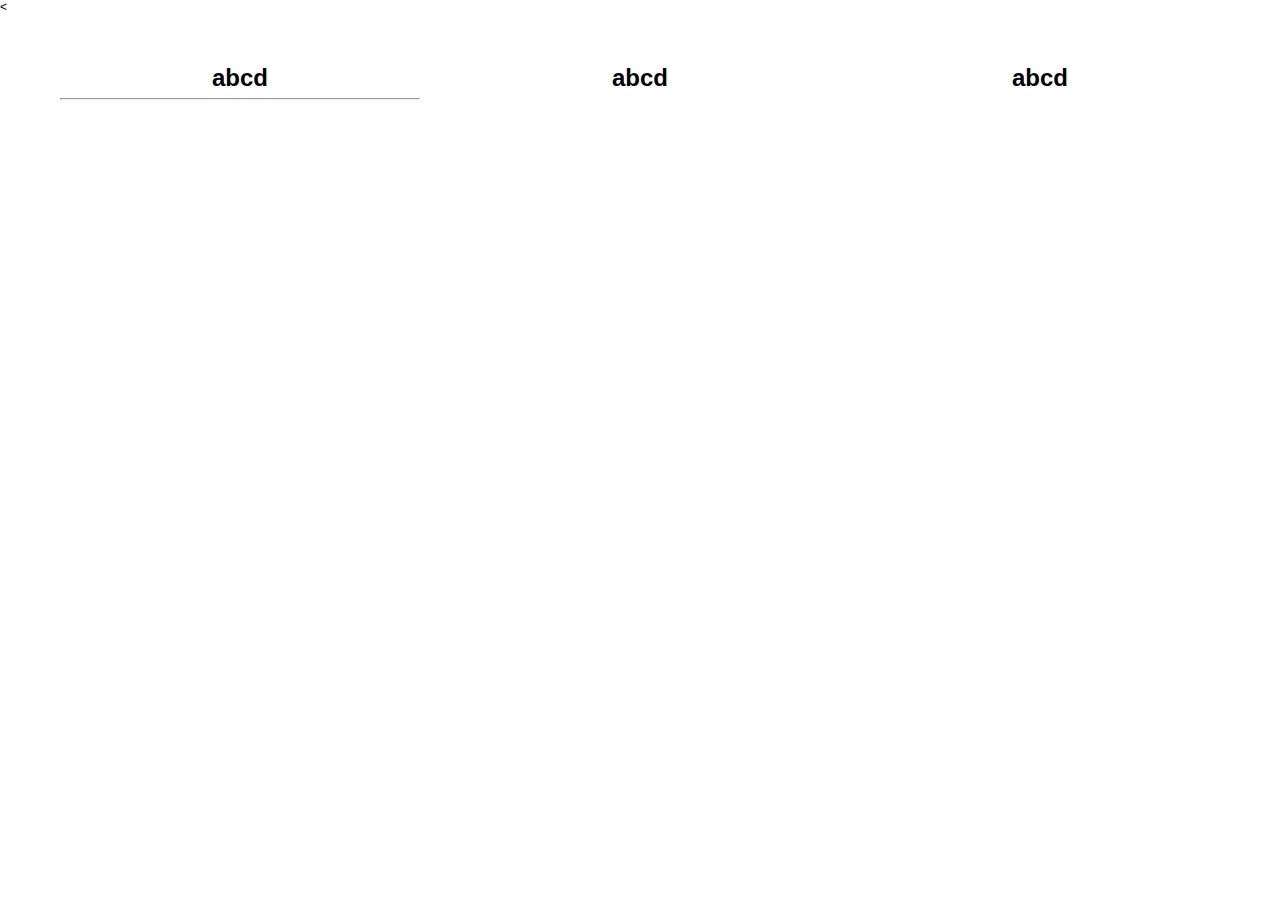
==== index.html @ 94511e7e "initial template" ====
<<!DOCTYPE html>
<html lang="en">
  <head>
    <meta charset="utf-8">
    <meta name="viewport" content="width=device-width, initial-scale=1.0">
    <meta name="description" content="Test Grid">
    <meta name="author" content="Jeff Chi">

    <title>Test | column</title>

    <!--CSS-->
    <link href="test.css" rel="stylesheet">
    
  </head>
  <body>
    <div class="section">
        <div class="container">
         <div class="row">
            <div class="col-4"><h1>abcd</h1><hr/></div>
            <div class="col-4"><h1>abcd</h1></div>
            <div class="col-4"><h1>abcd</h1></div>
        </div>
    </div>
  </div>
  </body>
</html>
---- test.css ----
/*-----------------------------------------------------------------------------
Reset
-----------------------------------------------------------------------------*/


body,h1,h2,h3 {
	margin: 0;
}

a {
	color: inherit;
	text-decoration: none;
}

img {
	max-width: 100%;
}

/*-----------------------------------------------------------------------------
Typography
-----------------------------------------------------------------------------*/

body {
	font-family: Lato, sans-serif;
    font-size: 12px;
	-webkit-font-smoothing: antialiased;
    width: 100%;
}

.section{
    padding-top: 50px;
    padding-bottom: 50px;
    padding-left: 20px;
    padding-right: 20px;
    text-align: center;
}
/*-----------------------------------------------------------------------------
Grid
-----------------------------------------------------------------------------*/
.container {
    width: 100%;
    margin: 0 auto;
    max-width: 1200px;
    box-sizing: border-box;

}
.row {
    border: #9b59b6;
    overflow: hidden;
}
.col-12 {
    float: left;
    width: 100%;
    box-sizing: border-box;
    padding: 0 20px;
}
.col-11 {
    float: left;
    width: 91.66666667%;
    box-sizing: border-box;
}
.col-10 {
    float: left;
    width: 83.33333333%;
    box-sizing: border-box;
}
.col-9 {
    float: left;
    width: 75%;
    box-sizing: border-box;
}
.col-8 {
    float: left;
    width: 66.66666667%;
    box-sizing: border-box;
}
.col-7 {
    float: left;
    width: 58.33333333%;
    box-sizing: border-box;
}
.col-6 {
	    float: left;
	    width: 50%;
	    box-sizing: border-box;
	    padding: 0 20px;
	}	
.col-5 {
    float: left;
    width: 41.66666667%;
    box-sizing: border-box;
}
.col-3 {
    float: left;
    width: 25%;
    box-sizing: border-box;
}
.col-2 {
    float: left;
    width: 16.66666667%;
    box-sizing: border-box;
}
.col-1 {
    float: left;
    width: 8.33333333%;
    box-sizing: border-box;
}
.mobile-hidden {
	display: none;
}

@media all and (min-width: 768px) {
	.col-6 {
	    float: left;
	    width: 50%;
	    box-sizing: border-box;
	    padding: 0 20px;
	}
	.col-4 {
	    float: left;
	    width: 33.33333333%;
	    padding: 0 20px;
	    box-sizing: border-box;
	}
	.category,
	.stat {
		float: left;
		width: 20%;
		box-sizing: border-box;
	}
	.mobile-hidden {
		display: block;
	}
	.left {
		float: left;
	}
	.right {
		float: right;
	}
}

@media all and (min-width: 1024px) {

}

@media all and (min-width: 1280px) {

}
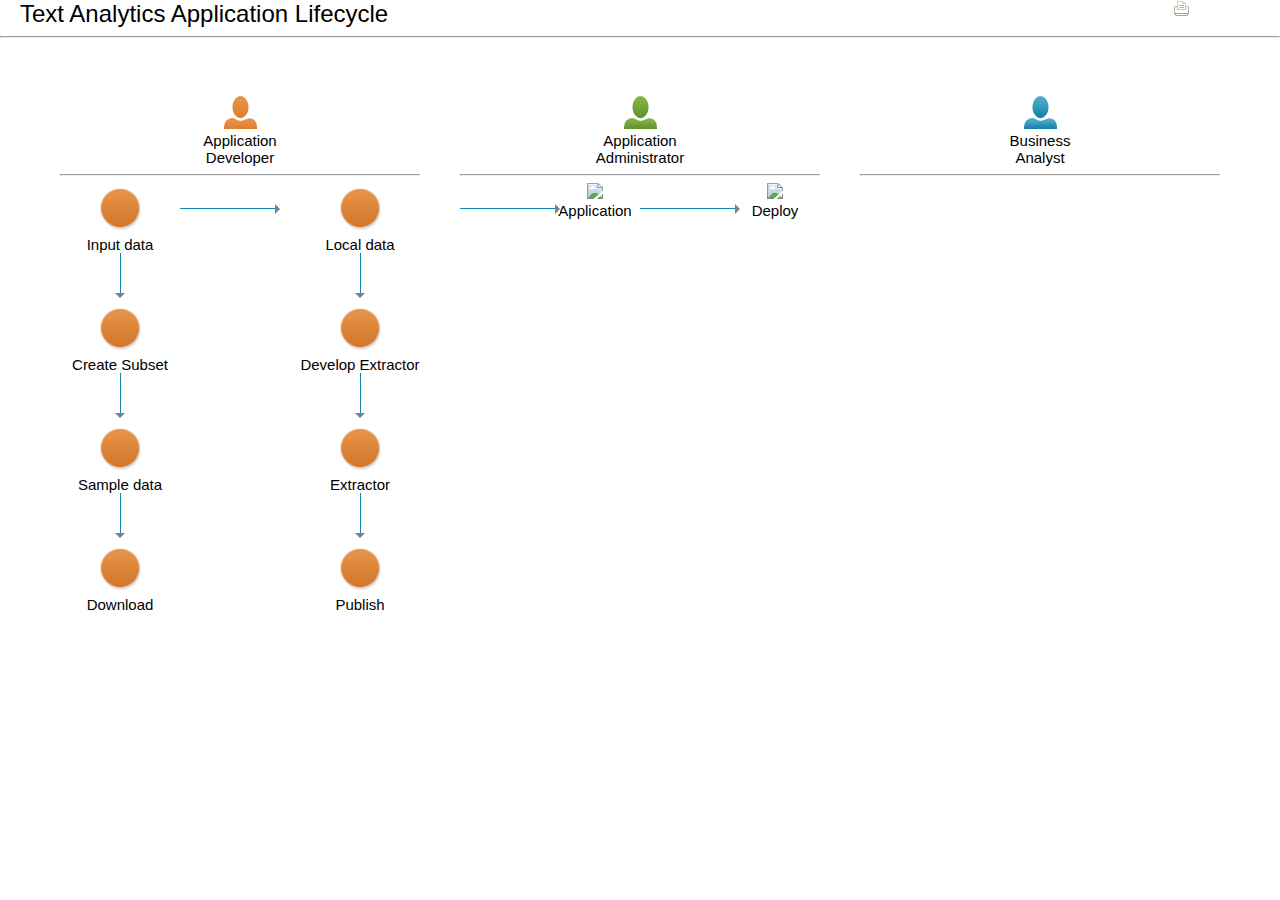
==== commit c418e304: "new one with css+js" ====
--- a/index.html
+++ b/index.html
@@ -1,4 +1,4 @@
-<<!DOCTYPE html>
+<!DOCTYPE html>
 <html lang="en">
   <head>
     <meta charset="utf-8">
@@ -10,17 +10,127 @@
 
     <!--CSS-->
     <link href="test.css" rel="stylesheet">
-    
+    <link rel="stylesheet" href="https://cdn.jsdelivr.net/jquery.webui-popover/1.2.1/jquery.webui-popover.min.css">
+    <script src="https://cdn.jsdelivr.net/jquery/1.11.3/jquery.min.js"></script>
+    <script src="https://cdn.jsdelivr.net/jquery.webui-popover/1.2.1/jquery.webui-popover.min.js"></script>
+
   </head>
   <body>
+    <div class="row">
+      <div class="col-6 header-text">Text Analytics Application Lifecycle</div>
+      <div class="col-1 right"><a href="#"><img class="print" src="./common/print_default.png"/></a></div>
+  </div>
+  <hr/>
+
     <div class="section">
         <div class="container">
          <div class="row">
-            <div class="col-4"><h1>abcd</h1><hr/></div>
-            <div class="col-4"><h1>abcd</h1></div>
-            <div class="col-4"><h1>abcd</h1></div>
+            <div class="col-4">
+              <div><img id="role_app_dev" src="./common/role_orange.png" /><br/>Application<br/>Developer</div>
+              <hr/>
+              <div class="container">
+                <div class="inner-col-4">
+                    <img id="input-data" class="action-selected orange" width="50px" src="./common/orangeNode.png" /><br/>Input data
+                    <div class="ver-line-arrow">
+                      <div class="ver-line"></div>
+                      <div class="down-arrow"></div>
+                    </div>
+                    <img id="creat-subset" class="action-selected orange" width="50px" src="./common/orangeNode.png" /><br/>Create Subset
+                    <div class="ver-line-arrow">
+                      <div class="ver-line"></div>
+                      <div class="down-arrow"></div>
+                    </div>
+                    <img id="sample-data" class="action-selected orange" width="50px" src="./common/orangeNode.png" /><br/>Sample data
+                    <div class="ver-line-arrow">
+                      <div class="ver-line"></div>
+                      <div class="down-arrow"></div>
+                    </div>
+                    <img id="download" class="action-selected orange" width="50px" src="./common/orangeNode.png" /><br/>Download
+                </div>
+                <div class="inner-col-4">
+                  <div class="hor-line-arrow">
+                    <div class="hor-line"></div>
+                    <div class="right-arrow"></div>
+                  </div>
+                </div>
+                <div class="inner-col-4">
+                  <img id="local-data" class="action-selected orange" width="50px" src="./common/orangeNode.png" /><br/>Local data
+                  <div class="ver-line-arrow">
+                    <div class="ver-line"></div>
+                    <div class="down-arrow"></div>
+                  </div>
+                  <img id="develop-extra" class="action-selected orange" width="50px" src="./common/orangeNode.png" /><br/>Develop Extractor
+                  <div class="ver-line-arrow">
+                    <div class="ver-line"></div>
+                    <div class="down-arrow"></div>
+                  </div>
+                  <img id="extractor" class="action-selected orange" width="50px" src="./common/orangeNode.png" /><br/>Extractor
+                  <div class="ver-line-arrow">
+                    <div class="ver-line"></div>
+                    <div class="down-arrow"></div>
+                  </div>
+                  <img id="publish" class="action-selected orange" width="50px" src="./common/orangeNode.png" /><br/>Publish
+                </div>
+              </div>
+
+
+            </div>
+            <div class="col-4">
+              <div><img id="role-app-admin" src="./common/role_green.png" /><br/>Application<br/>Administrator</div>
+              <hr/>
+              <div class="container">
+                <div class="col-3">
+                  <div class="hor-line-arrow">
+                    <div class="hor-line"></div>
+                    <div class="right-arrow"></div>
+                  </div>
+                </div>
+                <div class="col-3">
+                  <img id="application" class="action-selected green" width="50px" src="./common/GreenNode.png" /><br/>Application
+                </div>
+              <div class="col-3">
+                <div class="hor-line-arrow">
+                  <div class="hor-line"></div>
+                  <div class="right-arrow"></div>
+                </div>
+              </div>
+              <div class="col-3">
+                <img id="deploy" class="action-selected green" width="50px" src="./common/GreenNode.png" /><br/>Deploy
+              </div>
+            </div>
+
+            </div>
+            <div class="col-4">
+              <div><img id="role-bus-ana" src="./common/role_blue.png" /><br/>Business<br/>Analyst</div>
+              <hr/>
+
+            </div>
         </div>
     </div>
   </div>
+
+  <div id="inputdata-content" style="display:none">Input data is the data collection that you want to analyze.</div>
+  <div id="localdata-content" style="display:none">Use this local subsetted data that you just downloaded to develop an extractor in Eclipse tools.</div>
+  <div id="createsubset-content" style="display:none; max-width:300px"><p>Create a document collection that is both representative of the larger data set and that is small enough to be downloaded to your development work station.</p>
+    <ol><li>In the Applications tab, run either the *Data Subset* or *Data Sampling* application.</li><li>To convert the JSON or CSV output of these applications to a format that the Text Analytics Workflow can use, see <a href="#">Getting sample data to use with Eclipse tools</a>.</li></ol></div>
+  <div id="application-content" style="display:none; max-width:300px">A text analytics application is an AQL module or group of AQL modules packaged for users to analyze text in BigInsights cluster nodes. After you publish your application, it becomes part of the InfoSphere BigInsights applications catalog. The published application is located in the Applications tab of the Infosphere BigInsights Console.</div>
+  <div id="deploy-content" style="display:none; max-width:300px"><p>An application administrator deploys the application, which makes it available for other users in the InfoSphere BigInsights Console.</p>
+    <ol>
+      <li>In the Applications tab, click the Manage subtab, and then find and select the application.</li>
+      <li>Click Deploy above the list of applications.</li>
+      <li>In the Deploy Applcation window, configure the required parameters and click Deploy.</li>
+    </ol>
+<p>As part of the deploy step, you configure the locations of the external dictionaries and tables that are required by the extractor in this application. To learn more about the formats that are required, see *File formats for external artifacts*.</p></div>
   </body>
-</html>+  <script>
+
+  /* inputdata
+  */
+
+  $('#input-data').webuiPopover({url:'#inputdata-content',trigger:'hover'});
+  $('#local-data').webuiPopover({url:'#localdata-content',trigger:'hover'});
+  $('#creat-subset').webuiPopover({url:'#createsubset-content',trigger:'hover'});
+  $('#application').webuiPopover({url:'#application-content',trigger:'hover'});
+  $('#deploy').webuiPopover({url:'#deploy-content',trigger:'hover'});
+  </script>
+</html>
--- a/test.css
+++ b/test.css
@@ -7,10 +7,12 @@
 	margin: 0;
 }
 
+/*
 a {
 	color: inherit;
 	text-decoration: none;
 }
+*/
 
 img {
 	max-width: 100%;
@@ -22,7 +24,6 @@
 
 body {
 	font-family: Lato, sans-serif;
-    font-size: 12px;
 	-webkit-font-smoothing: antialiased;
     width: 100%;
 }
@@ -33,6 +34,7 @@
     padding-left: 20px;
     padding-right: 20px;
     text-align: center;
+		font-size: 15px;
 }
 /*-----------------------------------------------------------------------------
 Grid
@@ -84,7 +86,7 @@
 	    width: 50%;
 	    box-sizing: border-box;
 	    padding: 0 20px;
-	}	
+	}
 .col-5 {
     float: left;
     width: 41.66666667%;
@@ -109,6 +111,85 @@
 	display: none;
 }
 
+/*-----------------------------------------------------------------------------
+Customized
+-----------------------------------------------------------------------------*/
+.header-text{
+	  font-size: 24px;
+}
+
+.inner-col-4 {
+		float: left;
+		width: 33.33333333%;
+		box-sizing: border-box;
+}
+
+.print:hover {
+	background url('./common/print_default.png') no-repeat center;
+	cursor: pointer;
+}
+.action-selected{
+	cursor: pointer;
+}
+.action-selected:hover {
+	background: url('./common/orange_ring.png') no-repeat center;
+}
+
+/*-----------------------------------------------------------------------------
+arrow+lines
+-----------------------------------------------------------------------------*/
+.hor-line-arrow {
+	position: relative;
+	width:100px;
+}
+
+.hor-line {
+	height:1px;
+	width: 95px;
+	background: url('./common/blank_blue.png');
+	margin-top: 25px;
+	overflow: hidden;
+}
+
+.right-arrow {
+	width: 0;
+	height: 0;
+	float:right;
+	margin-top:-5px;
+	/* border-right: 10px solid #3F51B5; */
+	border-left: 5px solid gray;
+	border-top: 5px solid rgb(255, 255, 255);
+	border-bottom: 5px solid rgb(255, 255, 255);
+}
+
+.ver-line-arrow {
+	height:50px;
+	position: relative;
+	text-align: center;
+}
+
+.ver-line {
+	width:1px;
+	background: url('./common/blank_blue.png');
+	height:40px;
+	margin-left: auto;
+	margin-right: auto;
+}
+.down-arrow {
+	width: 0;
+	height: 0;
+	margin-left: auto;
+	margin-right:auto;
+	/* border-bottom: 10px solid #3F51B5; */
+	border-top: 5px solid gray;
+	border-left: 5px solid rgb(255, 255, 255);
+	border-right: 5px solid rgb(255, 255, 255);
+}
+
+
+/*-----------------------------------------------------------------------------
+Responsive
+-----------------------------------------------------------------------------*/
 @media all and (min-width: 768px) {
 	.col-6 {
 	    float: left;
@@ -145,4 +226,4 @@
 
 @media all and (min-width: 1280px) {
 
-}+}
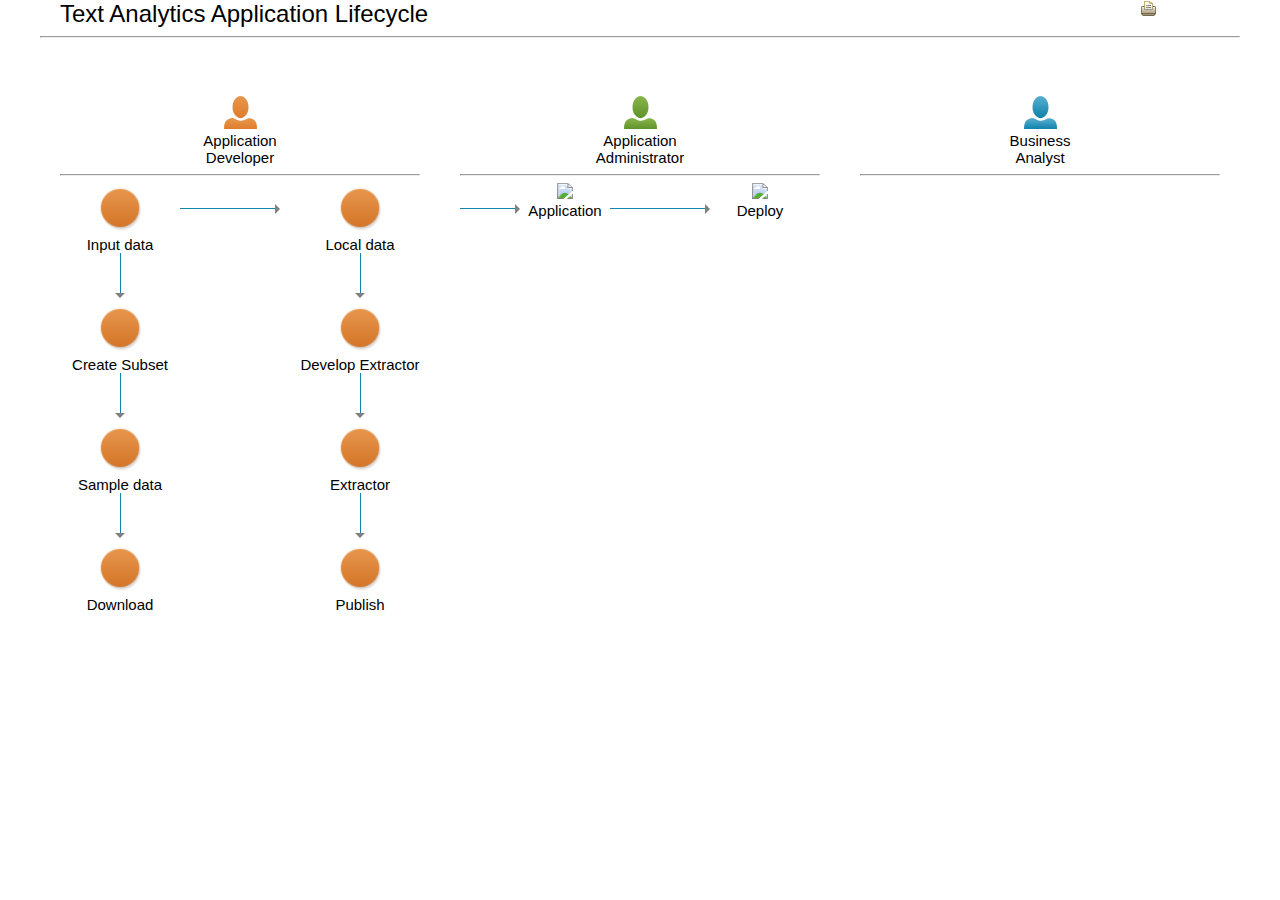
==== commit 527cfba8: "still in progress" ====
--- a/index.html
+++ b/index.html
@@ -16,11 +16,13 @@
 
   </head>
   <body>
+    <div class="container">
     <div class="row">
       <div class="col-6 header-text">Text Analytics Application Lifecycle</div>
-      <div class="col-1 right"><a href="#"><img class="print" src="./common/print_default.png"/></a></div>
+      <div class="col-1 right"><a href="#"><img id="print_icon" class="print" src="./common/print_hover.png" onClick="window.print()"/></a></div>
   </div>
   <hr/>
+</div>
 
     <div class="section">
         <div class="container">
@@ -49,7 +51,7 @@
                 </div>
                 <div class="inner-col-4">
                   <div class="hor-line-arrow">
-                    <div class="hor-line"></div>
+                    <div class="hor-line line"></div>
                     <div class="right-arrow"></div>
                   </div>
                 </div>
@@ -72,16 +74,15 @@
                   <img id="publish" class="action-selected orange" width="50px" src="./common/orangeNode.png" /><br/>Publish
                 </div>
               </div>
+            </div>
 
-
-            </div>
             <div class="col-4">
               <div><img id="role-app-admin" src="./common/role_green.png" /><br/>Application<br/>Administrator</div>
               <hr/>
               <div class="container">
-                <div class="col-3">
-                  <div class="hor-line-arrow">
-                    <div class="hor-line"></div>
+                <div class="col-2">
+                  <div class="hor-line-arrow short">
+                    <div class="hor-line shortline"></div>
                     <div class="right-arrow"></div>
                   </div>
                 </div>
@@ -90,11 +91,11 @@
                 </div>
               <div class="col-3">
                 <div class="hor-line-arrow">
-                  <div class="hor-line"></div>
+                  <div class="hor-line line"></div>
                   <div class="right-arrow"></div>
                 </div>
               </div>
-              <div class="col-3">
+              <div class="col-4">
                 <img id="deploy" class="action-selected green" width="50px" src="./common/GreenNode.png" /><br/>Deploy
               </div>
             </div>
@@ -124,6 +125,16 @@
   </body>
   <script>
 
+  /* Print icon change on hover*/
+  $('#print-icon').hover(
+    function(){
+      $(this).attr("src","./common/print_hover.png");
+      }, function(){
+      $(this).attr("src","./common/print_default.png");
+    }
+  );
+
+
   /* inputdata
   */
 
--- a/test.css
+++ b/test.css
@@ -124,8 +124,13 @@
 		box-sizing: border-box;
 }
 
+.print{
+	background-image: url('./common/print_default.png');
+	height:auto;
+}
+
 .print:hover {
-	background url('./common/print_default.png') no-repeat center;
+	background-image: url('./common/print_default.png') no-repeat center;
 	cursor: pointer;
 }
 .action-selected{
@@ -143,9 +148,21 @@
 	width:100px;
 }
 
+.short{
+	width:60px;
+}
+
+.shortline{
+	width:55px;
+}
+
+.line{
+	width: 95px;
+}
+
 .hor-line {
 	height:1px;
-	width: 95px;
+	/* width: 95px; */
 	background: url('./common/blank_blue.png');
 	margin-top: 25px;
 	overflow: hidden;
@@ -175,6 +192,7 @@
 	margin-left: auto;
 	margin-right: auto;
 }
+
 .down-arrow {
 	width: 0;
 	height: 0;
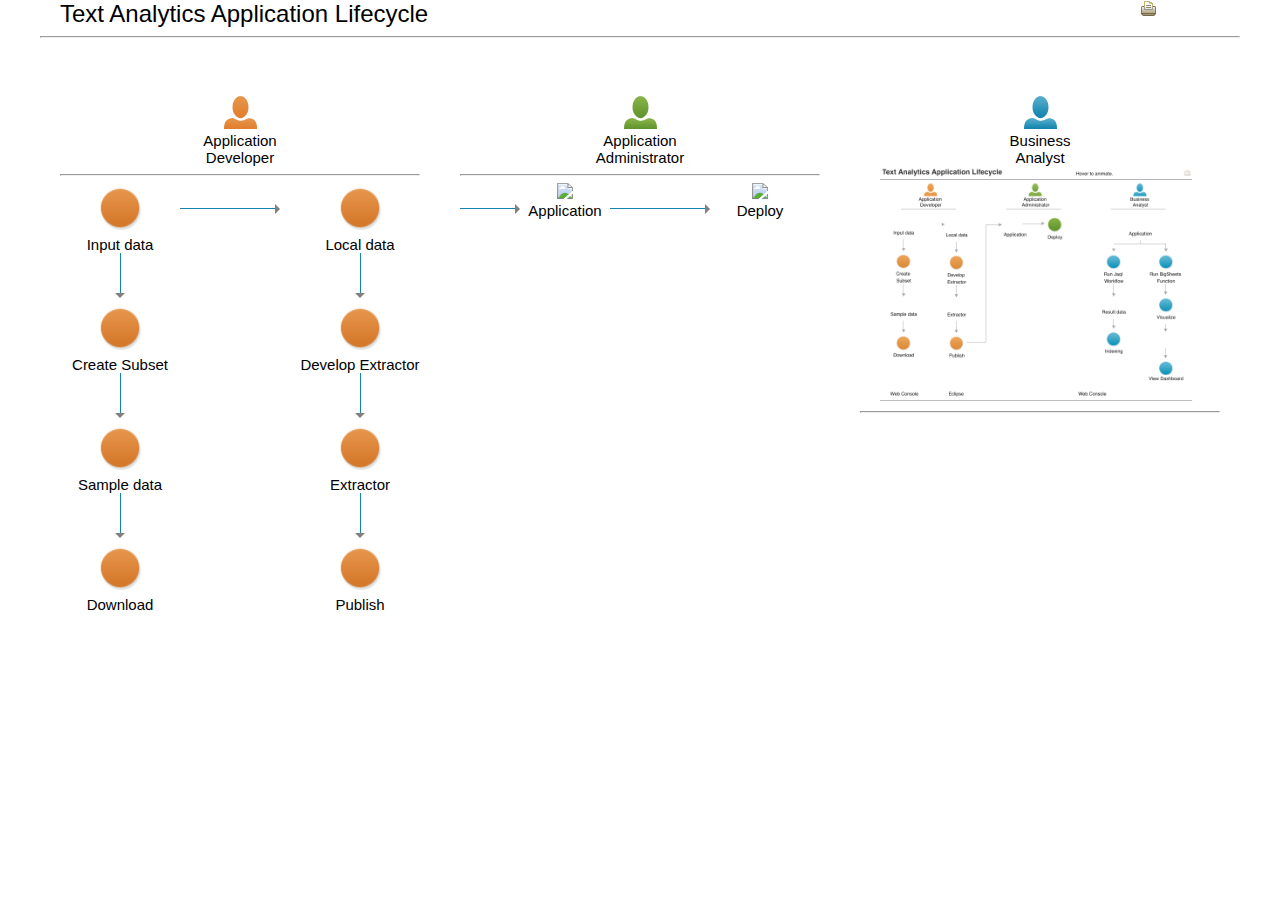
==== commit af61a974: "clickable+resiable img" ====
--- a/index.html
+++ b/index.html
@@ -103,6 +103,11 @@
             </div>
             <div class="col-4">
               <div><img id="role-bus-ana" src="./common/role_blue.png" /><br/>Business<br/>Analyst</div>
+              <div class="col-12">
+              		<a target="_blank" href="./images/shot.png">
+              		<img id="resizebleimg" src="./images/shot.png"></img>
+              		</a>
+              	</div>
               <hr/>
 
             </div>
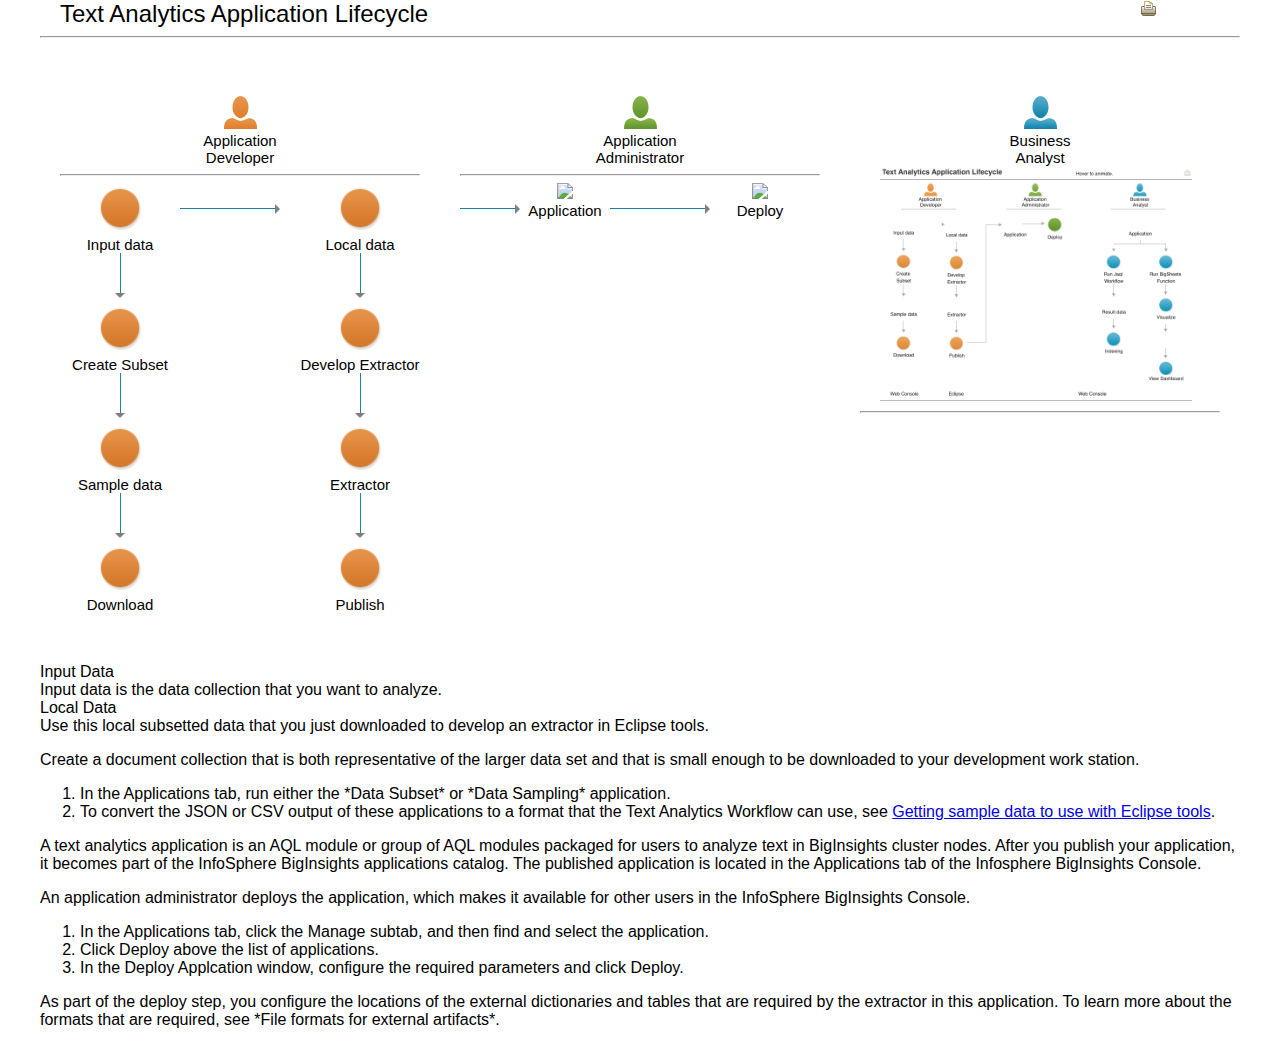
==== commit 14607dce: "with print and screen @media" ====
--- a/index.html
+++ b/index.html
@@ -1,6 +1,7 @@
 <!DOCTYPE html>
 <html lang="en">
-  <head>
+
+<head>
     <meta charset="utf-8">
     <meta name="viewport" content="width=device-width, initial-scale=1.0">
     <meta name="description" content="Test Grid">
@@ -14,139 +15,176 @@
     <script src="https://cdn.jsdelivr.net/jquery/1.11.3/jquery.min.js"></script>
     <script src="https://cdn.jsdelivr.net/jquery.webui-popover/1.2.1/jquery.webui-popover.min.js"></script>
 
-  </head>
-  <body>
+</head>
+
+<body>
     <div class="container">
-    <div class="row">
-      <div class="col-6 header-text">Text Analytics Application Lifecycle</div>
-      <div class="col-1 right"><a href="#"><img id="print_icon" class="print" src="./common/print_hover.png" onClick="window.print()"/></a></div>
-  </div>
-  <hr/>
-</div>
+        <div class="row">
+            <div class="col-6 header-text">Text Analytics Application Lifecycle</div>
+            <div class="col-1 right">
+                <a href="#"><img id="print_icon" class="print" src="./common/print_hover.png" onClick="window.print()" /></a>
+            </div>
+        </div>
+        <hr/>
+    </div>
 
     <div class="section">
         <div class="container">
-         <div class="row">
-            <div class="col-4">
-              <div><img id="role_app_dev" src="./common/role_orange.png" /><br/>Application<br/>Developer</div>
-              <hr/>
-              <div class="container">
-                <div class="inner-col-4">
-                    <img id="input-data" class="action-selected orange" width="50px" src="./common/orangeNode.png" /><br/>Input data
-                    <div class="ver-line-arrow">
-                      <div class="ver-line"></div>
-                      <div class="down-arrow"></div>
+            <div class="row">
+                <div class="col-4">
+                    <div><img id="role_app_dev" src="./common/role_orange.png" /><br/>Application<br/>Developer</div>
+                    <hr/>
+                    <div class="container">
+                        <div class="inner-col-4">
+                            <img id="input-data" class="action-selected orange" width="50px" src="./common/orangeNode.png" /><br/>Input data
+                            <div class="ver-line-arrow">
+                                <div class="ver-line"></div>
+                                <div class="down-arrow"></div>
+                            </div>
+                            <img id="creat-subset" class="action-selected orange" width="50px" src="./common/orangeNode.png" /><br/>Create Subset
+                            <div class="ver-line-arrow">
+                                <div class="ver-line"></div>
+                                <div class="down-arrow"></div>
+                            </div>
+                            <img id="sample-data" class="action-selected orange" width="50px" src="./common/orangeNode.png" /><br/>Sample data
+                            <div class="ver-line-arrow">
+                                <div class="ver-line"></div>
+                                <div class="down-arrow"></div>
+                            </div>
+                            <img id="download" class="action-selected orange" width="50px" src="./common/orangeNode.png" /><br/>Download
+                        </div>
+                        <div class="inner-col-4">
+                            <div class="hor-line-arrow">
+                                <div class="hor-line line"></div>
+                                <div class="right-arrow"></div>
+                            </div>
+                        </div>
+                        <div class="inner-col-4">
+                            <img id="local-data" class="action-selected orange" width="50px" src="./common/orangeNode.png" /><br/>Local data
+                            <div class="ver-line-arrow">
+                                <div class="ver-line"></div>
+                                <div class="down-arrow"></div>
+                            </div>
+                            <img id="develop-extra" class="action-selected orange" width="50px" src="./common/orangeNode.png" /><br/>Develop Extractor
+                            <div class="ver-line-arrow">
+                                <div class="ver-line"></div>
+                                <div class="down-arrow"></div>
+                            </div>
+                            <img id="extractor" class="action-selected orange" width="50px" src="./common/orangeNode.png" /><br/>Extractor
+                            <div class="ver-line-arrow">
+                                <div class="ver-line"></div>
+                                <div class="down-arrow"></div>
+                            </div>
+                            <img id="publish" class="action-selected orange" width="50px" src="./common/orangeNode.png" /><br/>Publish
+                        </div>
                     </div>
-                    <img id="creat-subset" class="action-selected orange" width="50px" src="./common/orangeNode.png" /><br/>Create Subset
-                    <div class="ver-line-arrow">
-                      <div class="ver-line"></div>
-                      <div class="down-arrow"></div>
+                </div>
+
+                <div class="col-4">
+                    <div><img id="role-app-admin" src="./common/role_green.png" /><br/>Application<br/>Administrator</div>
+                    <hr/>
+                    <div class="container">
+                        <div class="col-2">
+                            <div class="hor-line-arrow short">
+                                <div class="hor-line shortline"></div>
+                                <div class="right-arrow"></div>
+                            </div>
+                        </div>
+                        <div class="col-3">
+                            <img id="application" class="action-selected green" width="50px" src="./common/GreenNode.png" /><br/>Application
+                        </div>
+                        <div class="col-3">
+                            <div class="hor-line-arrow">
+                                <div class="hor-line line"></div>
+                                <div class="right-arrow"></div>
+                            </div>
+                        </div>
+                        <div class="col-4">
+                            <img id="deploy" class="action-selected green" width="50px" src="./common/GreenNode.png" /><br/>Deploy
+                        </div>
                     </div>
-                    <img id="sample-data" class="action-selected orange" width="50px" src="./common/orangeNode.png" /><br/>Sample data
-                    <div class="ver-line-arrow">
-                      <div class="ver-line"></div>
-                      <div class="down-arrow"></div>
+
+                </div>
+                <div class="col-4">
+                    <div><img id="role-bus-ana" src="./common/role_blue.png" /><br/>Business<br/>Analyst</div>
+                    <div class="col-12">
+                        <a target="_blank" href="./images/shot.png">
+                            <img id="resizebleimg" src="./images/shot.png"></img>
+                        </a>
                     </div>
-                    <img id="download" class="action-selected orange" width="50px" src="./common/orangeNode.png" /><br/>Download
+                    <hr/>
+
                 </div>
-                <div class="inner-col-4">
-                  <div class="hor-line-arrow">
-                    <div class="hor-line line"></div>
-                    <div class="right-arrow"></div>
-                  </div>
-                </div>
-                <div class="inner-col-4">
-                  <img id="local-data" class="action-selected orange" width="50px" src="./common/orangeNode.png" /><br/>Local data
-                  <div class="ver-line-arrow">
-                    <div class="ver-line"></div>
-                    <div class="down-arrow"></div>
-                  </div>
-                  <img id="develop-extra" class="action-selected orange" width="50px" src="./common/orangeNode.png" /><br/>Develop Extractor
-                  <div class="ver-line-arrow">
-                    <div class="ver-line"></div>
-                    <div class="down-arrow"></div>
-                  </div>
-                  <img id="extractor" class="action-selected orange" width="50px" src="./common/orangeNode.png" /><br/>Extractor
-                  <div class="ver-line-arrow">
-                    <div class="ver-line"></div>
-                    <div class="down-arrow"></div>
-                  </div>
-                  <img id="publish" class="action-selected orange" width="50px" src="./common/orangeNode.png" /><br/>Publish
-                </div>
-              </div>
-            </div>
-
-            <div class="col-4">
-              <div><img id="role-app-admin" src="./common/role_green.png" /><br/>Application<br/>Administrator</div>
-              <hr/>
-              <div class="container">
-                <div class="col-2">
-                  <div class="hor-line-arrow short">
-                    <div class="hor-line shortline"></div>
-                    <div class="right-arrow"></div>
-                  </div>
-                </div>
-                <div class="col-3">
-                  <img id="application" class="action-selected green" width="50px" src="./common/GreenNode.png" /><br/>Application
-                </div>
-              <div class="col-3">
-                <div class="hor-line-arrow">
-                  <div class="hor-line line"></div>
-                  <div class="right-arrow"></div>
-                </div>
-              </div>
-              <div class="col-4">
-                <img id="deploy" class="action-selected green" width="50px" src="./common/GreenNode.png" /><br/>Deploy
-              </div>
-            </div>
-
-            </div>
-            <div class="col-4">
-              <div><img id="role-bus-ana" src="./common/role_blue.png" /><br/>Business<br/>Analyst</div>
-              <div class="col-12">
-              		<a target="_blank" href="./images/shot.png">
-              		<img id="resizebleimg" src="./images/shot.png"></img>
-              		</a>
-              	</div>
-              <hr/>
-
             </div>
         </div>
     </div>
-  </div>
 
-  <div id="inputdata-content" style="display:none">Input data is the data collection that you want to analyze.</div>
-  <div id="localdata-content" style="display:none">Use this local subsetted data that you just downloaded to develop an extractor in Eclipse tools.</div>
-  <div id="createsubset-content" style="display:none; max-width:300px"><p>Create a document collection that is both representative of the larger data set and that is small enough to be downloaded to your development work station.</p>
-    <ol><li>In the Applications tab, run either the *Data Subset* or *Data Sampling* application.</li><li>To convert the JSON or CSV output of these applications to a format that the Text Analytics Workflow can use, see <a href="#">Getting sample data to use with Eclipse tools</a>.</li></ol></div>
-  <div id="application-content" style="display:none; max-width:300px">A text analytics application is an AQL module or group of AQL modules packaged for users to analyze text in BigInsights cluster nodes. After you publish your application, it becomes part of the InfoSphere BigInsights applications catalog. The published application is located in the Applications tab of the Infosphere BigInsights Console.</div>
-  <div id="deploy-content" style="display:none; max-width:300px"><p>An application administrator deploys the application, which makes it available for other users in the InfoSphere BigInsights Console.</p>
-    <ol>
-      <li>In the Applications tab, click the Manage subtab, and then find and select the application.</li>
-      <li>Click Deploy above the list of applications.</li>
-      <li>In the Deploy Applcation window, configure the required parameters and click Deploy.</li>
-    </ol>
-<p>As part of the deploy step, you configure the locations of the external dictionaries and tables that are required by the extractor in this application. To learn more about the formats that are required, see *File formats for external artifacts*.</p></div>
-  </body>
-  <script>
+    <div class="container">
+        <div class="row">
+            <div>
+              <div class="printTitle">Input Data</div>
+                <div id="inputdata-content" class="hoverContent">Input data is the data collection that you want to analyze.</div>
+              </div>
+            <div class="printTitle">Local Data</div>
+              <div id="localdata-content" class="hoverContent">Use this local subsetted data that you just downloaded to develop an extractor in Eclipse tools.</div>
+            </div>
+            <div id="createsubset-content" class="hoverContent">
+                <p>Create a document collection that is both representative of the larger data set and that is small enough to be downloaded to your development work station.</p>
+                <ol>
+                    <li>In the Applications tab, run either the *Data Subset* or *Data Sampling* application.</li>
+                    <li>To convert the JSON or CSV output of these applications to a format that the Text Analytics Workflow can use, see <a href="#">Getting sample data to use with Eclipse tools</a>.</li>
+                </ol>
+            </div>
+            <div id="application-content" class="hoverContent">A text analytics application is an AQL module or group of AQL modules packaged for users to analyze text in BigInsights cluster nodes. After you publish your application, it becomes part of the InfoSphere BigInsights applications catalog.
+                The published application is located in the Applications tab of the Infosphere BigInsights Console.</div>
+            <div id="deploy-content" class="hoverContent">
+                <p>An application administrator deploys the application, which makes it available for other users in the InfoSphere BigInsights Console.</p>
+                <ol>
+                    <li>In the Applications tab, click the Manage subtab, and then find and select the application.</li>
+                    <li>Click Deploy above the list of applications.</li>
+                    <li>In the Deploy Applcation window, configure the required parameters and click Deploy.</li>
+                </ol>
+                <p>As part of the deploy step, you configure the locations of the external dictionaries and tables that are required by the extractor in this application. To learn more about the formats that are required, see *File formats for external artifacts*.</p>
+            </div>
+        </div>
+    </div>
 
-  /* Print icon change on hover*/
-  $('#print-icon').hover(
-    function(){
-      $(this).attr("src","./common/print_hover.png");
-      }, function(){
-      $(this).attr("src","./common/print_default.png");
-    }
-  );
+</body>
+<script>
+    /* Print icon change on hover*/
+    $('#print-icon').hover(
+        function() {
+            $(this).attr("src", "./common/print_hover.png");
+        },
+        function() {
+            $(this).attr("src", "./common/print_default.png");
+        }
+    );
 
 
-  /* inputdata
-  */
+    /* inputdata
+     */
 
-  $('#input-data').webuiPopover({url:'#inputdata-content',trigger:'hover'});
-  $('#local-data').webuiPopover({url:'#localdata-content',trigger:'hover'});
-  $('#creat-subset').webuiPopover({url:'#createsubset-content',trigger:'hover'});
-  $('#application').webuiPopover({url:'#application-content',trigger:'hover'});
-  $('#deploy').webuiPopover({url:'#deploy-content',trigger:'hover'});
-  </script>
+    $('#input-data').webuiPopover({
+        url: '#inputdata-content',
+        trigger: 'hover'
+    });
+    $('#local-data').webuiPopover({
+        url: '#localdata-content',
+        trigger: 'hover'
+    });
+    $('#creat-subset').webuiPopover({
+        url: '#createsubset-content',
+        trigger: 'hover'
+    });
+    $('#application').webuiPopover({
+        url: '#application-content',
+        trigger: 'hover'
+    });
+    $('#deploy').webuiPopover({
+        url: '#deploy-content',
+        trigger: 'hover'
+    });
+</script>
+
 </html>
